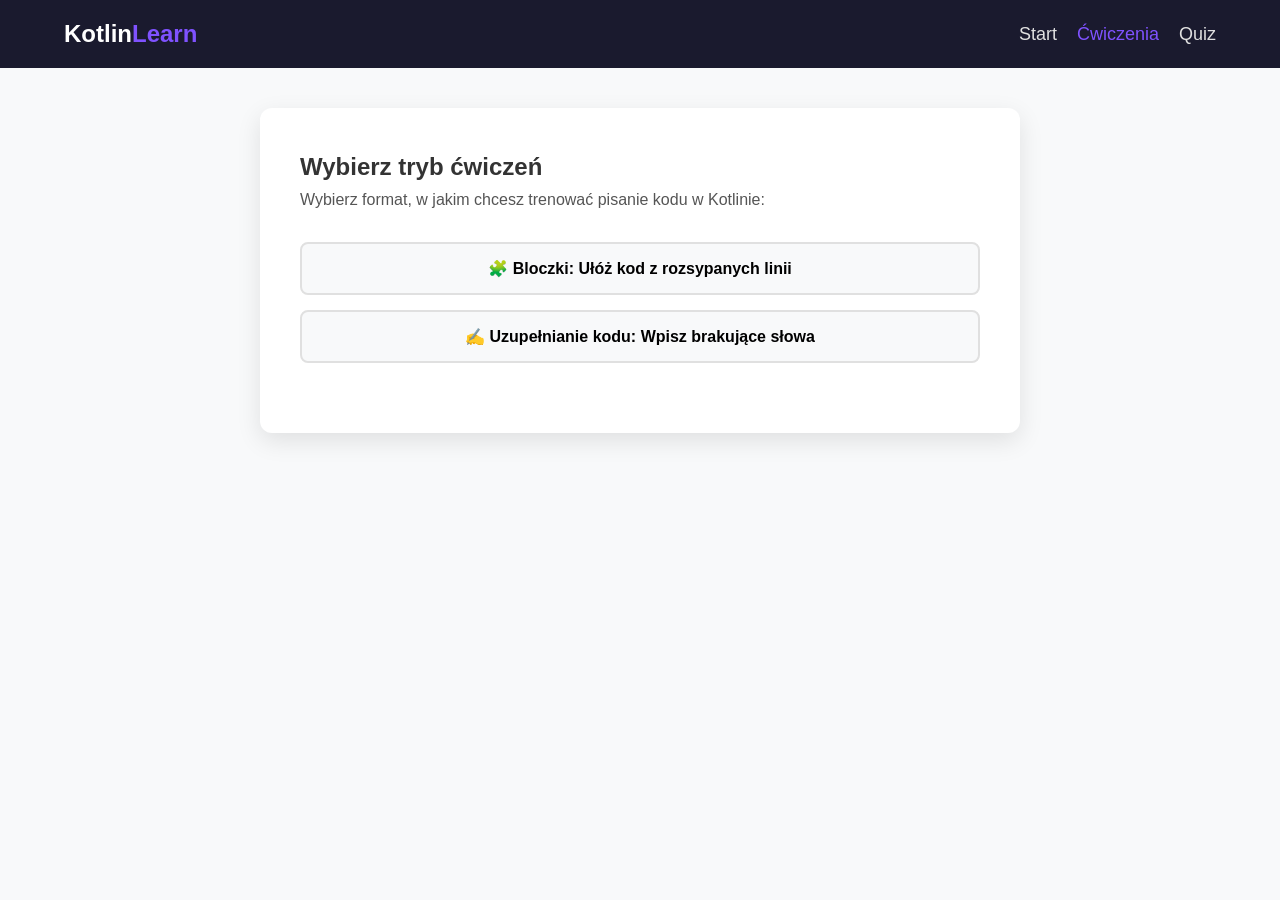
==== cwiczenia.html @ 853465f3 "feat: dodano strone z cwiczeniami" ====
<!DOCTYPE html>
<html lang="pl">
<head>
    <meta charset="UTF-8">
    <meta name="viewport" content="width=device-width, initial-scale=1.0">
    <title>Kotlin Learn - Ćwiczenia</title>
    <link rel="stylesheet" href="style.css">
</head>
<body>

    <!-- Nawigacja -->
    <nav class="navbar">
        <div class="logo">Kotlin<span>Learn</span></div>
        <ul class="nav-links" id="navLinks">
            <li><a href="index.html">Start</a></li>
            <li><a href="cwiczenia.html" class="active">Ćwiczenia</a></li>
            <li><a href="quiz.html">Quiz</a></li>
        </ul>
        <button class="menu-toggle" id="menuToggle" aria-label="Otwórz menu">☰</button>
    </nav>

    <!-- Główny kontener -->
    <main class="quiz-container">
        
        <!-- Ekran wyboru trybu -->
        <div id="modeSelection" class="quiz-card">
            <h2>Wybierz tryb ćwiczeń</h2>
            <p style="margin-bottom: 30px; color: #555;">Wybierz format, w jakim chcesz trenować pisanie kodu w Kotlinie:</p>
            <div class="answers-section">
                <button id="btnBlocksMode" class="answer-btn" style="text-align: center; font-weight: bold;">
                    🧩 Bloczki: Ułóż kod z rozsypanych linii
                </button>
                <button id="btnGapsMode" class="answer-btn" style="text-align: center; font-weight: bold;">
                    ✍️ Uzupełnianie kodu: Wpisz brakujące słowa
                </button>
            </div>
        </div>

        <!-- Kontener dla ćwiczenia (wspólny dla obu trybów) -->
        <div id="exerciseBox" class="quiz-card hidden">
            <div class="quiz-header">
                <h2 id="exerciseTitle">Ćwiczenie</h2>
                <span class="progress" id="exerciseProgress">Zadanie 1 z 3</span>
            </div>
            
            <div class="question-section">
                <p id="exerciseInstruction" style="font-size: 18px; margin-bottom: 20px; font-weight: bold;"></p>
                
                <!-- Obszar roboczy dla kodu -->
                <div id="codeWorkspace" style="background: #232334; color: #f8f8f2; padding: 25px; border-radius: 8px; font-family: 'Courier New', Courier, monospace; font-size: 16px; min-height: 100px; line-height: 2;">
                    <!-- Tutaj JS wygeneruje luki lub linie kodu -->
                </div>
            </div>

            <!-- Panel informacyjny o wyniku sprawdzenia -->
            <p id="exerciseFeedback" style="margin: 20px 0; font-weight: bold; font-size: 18px; text-align: center;"></p>

            <div class="quiz-footer" style="gap: 10px;">
                <button id="backToMenuBtn" class="btn btn-secondary" style="border-color: #ccc; color: #333;">Menu</button>
                <button id="checkBtn" class="btn btn-primary" style="background-color: #7F52FF;">Sprawdź</button>
                <button id="nextExerciseBtn" class="btn btn-primary hidden">Dalej</button>
            </div>
        </div>

        <!-- Ekran końca ćwiczeń -->
        <div id="exerciseResultBox" class="quiz-card hidden" style="text-align: center;">
            <h2>Wspaniale!</h2>
            <p class="score-text">Ukończyłeś ten moduł ćwiczeń!</p>
            <div class="hero-buttons">
                <button id="retryExerciseBtn" class="btn btn-primary">Spróbuj ponownie</button>
                <a href="index.html" class="btn btn-secondary" style="border: 2px solid #1a1a2e; color: #1a1a2e;">Strona główna</a>
            </div>
        </div>

    </main>

    <script src="cwiczenia.js"></script>
    <script src="script.js"></script>
</body>
</html>
---- style.css ----
* {
    margin: 0;
    padding: 0;
    box-sizing: border-box;
    font-family: 'Segoe UI', Tahoma, Geneva, Verdana, sans-serif;
}

body {
    background-color: #f8f9fa;
    color: #333;
    line-height: 1.6;
}

/* Nawigacja */
.navbar {
    display: flex;
    justify-content: space-between;
    align-items: center;
    background-color: #1a1a2e;
    padding: 15px 5%;
    position: sticky;
    top: 0;
    z-index: 1000;
}

.logo {
    color: #fff;
    font-size: 24px;
    font-weight: bold;
}

.logo span {
    color: #7F52FF; /* Charakterystyczny fiolet Kotlina */
}

.nav-links {
    display: flex;
    list-style: none;
}

.nav-links li {
    margin-left: 20px;
}

.nav-links a {
    color: #e0e0e0;
    text-decoration: none;
    font-size: 18px;
    transition: color 0.3s;
}

.nav-links a:hover, .nav-links a.active {
    color: #7F52FF;
}

.menu-toggle {
    display: none;
    background: none;
    border: none;
    color: #fff;
    font-size: 28px;
    cursor: pointer;
}

/* Sekcja Hero */
.hero {
    background: linear-gradient(135deg, #1a1a2e 0%, #7F52FF 100%);
    color: #fff;
    padding: 100px 5%;
    text-align: center;
}

.hero-content h1 {
    font-size: 48px;
    margin-bottom: 20px;
}

.hero-content p {
    font-size: 20px;
    max-width: 600px;
    margin: 0 auto 30px;
}

.hero-buttons {
    display: flex;
    justify-content: center;
    gap: 15px;
}

.btn {
    padding: 12px 30px;
    font-size: 18px;
    font-weight: bold;
    text-decoration: none;
    border-radius: 5px;
    transition: transform 0.2s, background-color 0.3s;
}

.btn:hover {
    transform: translateY(-2px);
}

.btn-primary {
    background-color: #E24429; /* Kolor akcentowy z logo Kotlina */
    color: #fff;
}

.btn-primary:hover {
    background-color: #ff5a3d;
}

.btn-secondary {
    background-color: transparent;
    border: 2px solid #fff;
    color: #fff;
}

.btn-secondary:hover {
    background-color: #fff;
    color: #1a1a2e;
}

/* Sekcja Funkcji */
.features {
    display: grid;
    grid-template-columns: repeat(auto-fit, minmax(250px, 1fr));
    gap: 30px;
    padding: 60px 5%;
    max-width: 1200px;
    margin: 0 auto;
}

.card {
    background: #fff;
    padding: 30px;
    border-radius: 8px;
    box-shadow: 0 4px 6px rgba(0,0,0,0.1);
    text-align: center;
    transition: translateY 0.3s;
}

.card:hover {
    transform: translateY(-5px);
}

.card h3 {
    margin-bottom: 15px;
    color: #1a1a2e;
}

/* Responsywność dla urządzeń mobilnych */
@media (max-width: 768px) {
    .menu-toggle {
        display: block;
    }

    .nav-links {
        display: none;
        flex-direction: column;
        width: 100%;
        position: absolute;
        top: 68px;
        left: 0;
        background-color: #1a1a2e;
        padding: 20px;
    }

    .nav-links.active {
        display: flex;
    }

    .nav-links li {
        margin: 15px 0;
        text-align: center;
    }

    .hero-content h1 {
        font-size: 32px;
    }

    .hero-buttons {
        flex-direction: column;
    }
}


.quiz-container {
    max-width: 800px;
    margin: 40px auto;
    padding: 0 20px;
}

.quiz-card {
    background: #fff;
    border-radius: 12px;
    box-shadow: 0 8px 24px rgba(0,0,0,0.1);
    padding: 40px;
}

.quiz-header {
    display: flex;
    justify-content: space-between;
    align-items: center;
    border-bottom: 2px solid #f0f0f0;
    padding-bottom: 15px;
    margin-bottom: 30px;
}

.progress {
    background-color: #7F52FF;
    color: #fff;
    padding: 5px 12px;
    border-radius: 20px;
    font-size: 14px;
    font-weight: bold;
}

.question-section h3 {
    font-size: 22px;
    margin-bottom: 25px;
    color: #1a1a2e;
}

.answers-section {
    display: flex;
    flex-direction: column;
    gap: 15px;
    margin-bottom: 30px;
}

.answer-btn {
    background-color: #f8f9fa;
    border: 2px solid #e0e0e0;
    border-radius: 8px;
    padding: 15px 20px;
    font-size: 16px;
    text-align: left;
    cursor: pointer;
    transition: all 0.2s ease;
    width: 100%;
}

.answer-btn:hover:not([disabled]) {
    background-color: #eceeff;
    border-color: #7F52FF;
}

/* Stan po kliknięciu odpowiedzi */
.answer-btn.correct {
    background-color: #d4edda;
    border-color: #28a745;
    color: #155724;
    font-weight: bold;
}

.answer-btn.wrong {
    background-color: #f8d7da;
    border-color: #dc3545;
    color: #721c24;
}

.answer-btn:disabled {
    cursor: not-allowed;
}

.quiz-footer {
    display: flex;
    justify-content: flex-end;
}

/* Ekran wyniku */
.hidden {
    display: none;
}

#resultBox {
    text-align: center;
}

.score-text {
    font-size: 28px;
    margin: 20px 0;
    font-weight: bold;
}

#scoreValue {
    color: #7F52FF;
}

#feedbackMessage {
    font-size: 18px;
    margin-bottom: 30px;
    color: #555;
}


.card {
    background: #fff;
    padding: 30px;
    border-radius: 8px;
    box-shadow: 0 4px 6px rgba(0,0,0,0.1);
    text-align: center;
    transition: transform 0.3s; /* POPRAWIONE: Zamiast translateY 0.3s */
}
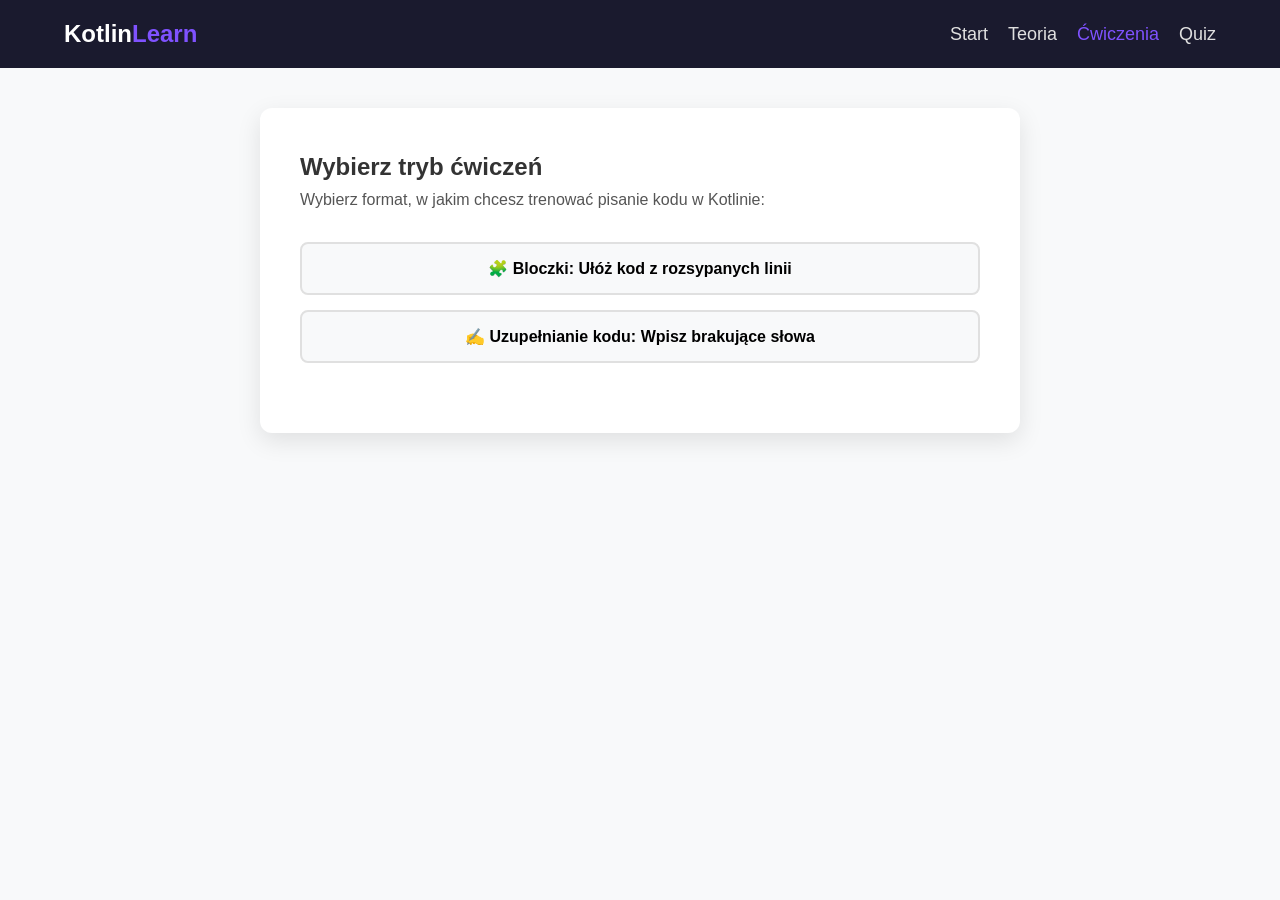
==== commit 042011fe: "Feat: dodano teorie" ====
--- a/cwiczenia.html
+++ b/cwiczenia.html
@@ -13,6 +13,7 @@
         <div class="logo">Kotlin<span>Learn</span></div>
         <ul class="nav-links" id="navLinks">
             <li><a href="index.html">Start</a></li>
+            <li><a href="teoria.html">Teoria</a></li>
             <li><a href="cwiczenia.html" class="active">Ćwiczenia</a></li>
             <li><a href="quiz.html">Quiz</a></li>
         </ul>
--- a/style.css
+++ b/style.css
@@ -301,4 +301,96 @@
     box-shadow: 0 4px 6px rgba(0,0,0,0.1);
     text-align: center;
     transition: transform 0.3s; /* POPRAWIONE: Zamiast translateY 0.3s */
+}
+
+/* --- Style dla Sekcji Teoretycznej --- */
+.theory-container {
+    max-width: 900px;
+    margin: 40px auto;
+    padding: 0 20px;
+}
+
+.theory-card {
+    background: #fff;
+    border-radius: 12px;
+    box-shadow: 0 8px 24px rgba(0,0,0,0.1);
+    padding: 40px;
+}
+
+.theory-card h1 {
+    font-size: 36px;
+    color: #1a1a2e;
+    margin-bottom: 15px;
+    border-bottom: 3px solid #7F52FF;
+    padding-bottom: 10px;
+}
+
+.lead-text {
+    font-size: 19px;
+    color: #555;
+    margin-bottom: 40px;
+}
+
+.theory-section {
+    margin-bottom: 35px;
+}
+
+.theory-section h2 {
+    font-size: 24px;
+    color: #1a1a2e;
+    margin-bottom: 15px;
+}
+
+.theory-section p {
+    font-size: 16px;
+    color: #444;
+    margin-bottom: 15px;
+}
+
+/* Formatowanie kodu w tekście lekcji */
+code {
+    background-color: #f1f1f1;
+    padding: 2px 6px;
+    border-radius: 4px;
+    font-family: 'Courier New', Courier, monospace;
+    font-weight: bold;
+    color: #e24429;
+}
+
+/* Bloki kodu z podświetlaniem składni */
+.code-block {
+    background: #232334;
+    color: #f8f8f2;
+    padding: 20px;
+    border-radius: 8px;
+    font-family: 'Courier New', Courier, monospace;
+    font-size: 16px;
+    line-height: 1.5;
+    margin: 15px 0;
+    white-space: pre;
+    overflow-x: auto;
+}
+
+.code-keyword { color: #ff79c6; font-weight: bold; }
+.code-function { color: #50fa7b; }
+.code-type { color: #8be9fd; font-style: italic; }
+.code-string { color: #f1fa8c; }
+
+/* Notatki informacyjne */
+.info-note {
+    background-color: #eef2ff;
+    border-left: 5px solid #7F52FF;
+    padding: 15px;
+    margin: 20px 0;
+    border-radius: 0 8px 8px 0;
+    font-size: 15px;
+    color: #333;
+}
+
+.theory-footer {
+    margin-top: 40px;
+    padding-top: 20px;
+    border-top: 2px solid #f0f0f0;
+    display: flex;
+    justify-content: flex-end;
 }
